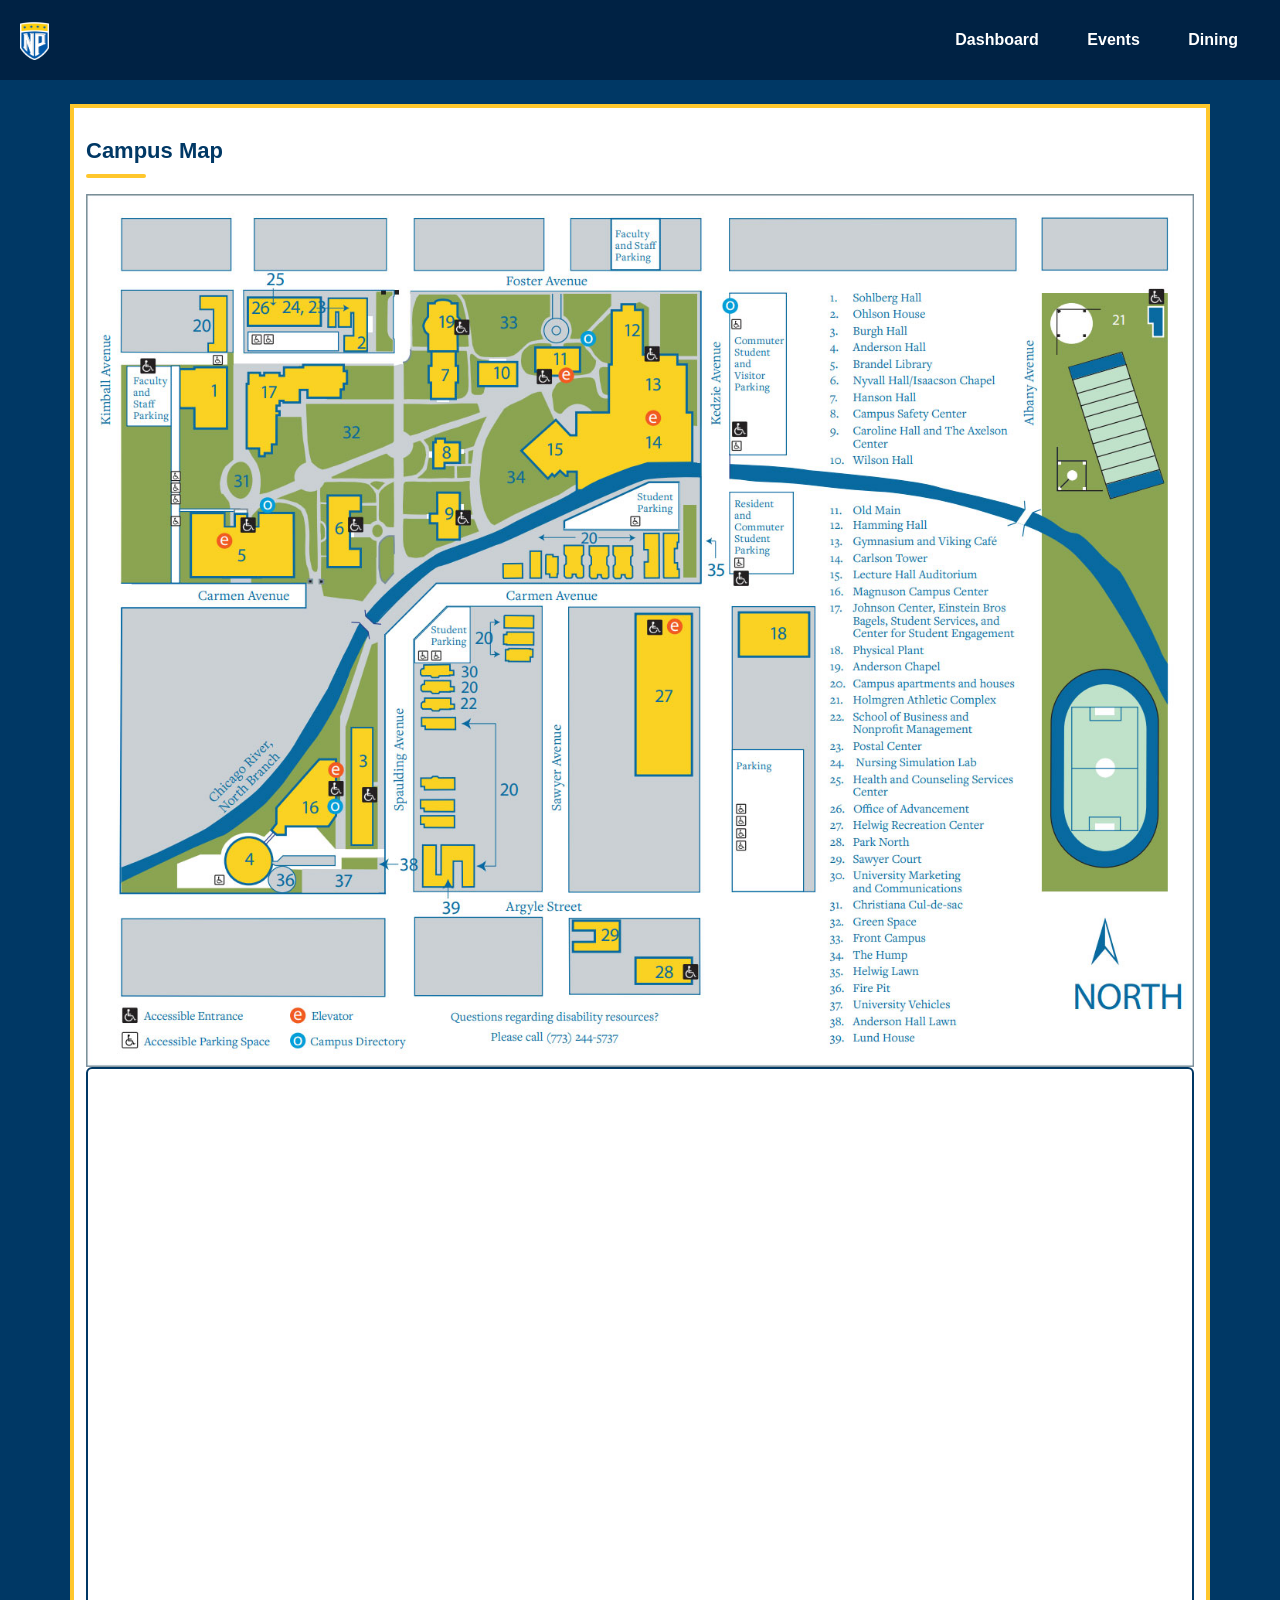
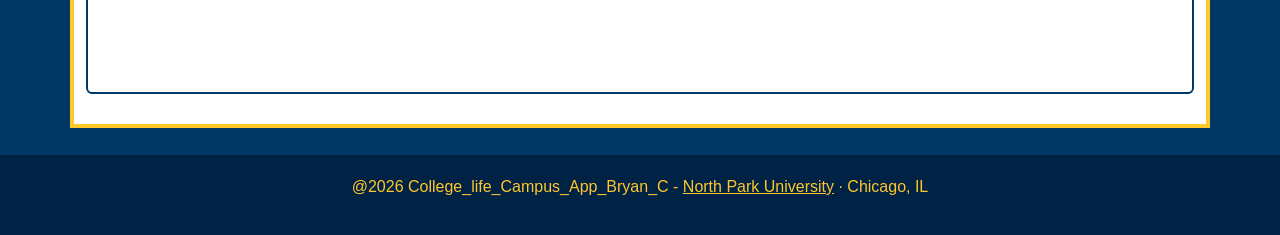
==== Campus_map.html @ 6a66e219 "finished my map page" ====
<!DOCTYPE html>
<html lang="en">
    <head>
    <meta charset="UTF-8">
    <meta name="viewport" content="width=device-width, initial-scale=1.0">
    <title>Map</title>

    <link href="https://cdn.jsdelivr.net/npm/bootstrap@5.3.0/dist/css/bootstrap.min.css" rel="stylesheet">

    <link rel="stylesheet" href="css/style.css">
    </head>
    <body>

        <header>
        <div>
            <img src="img/logo.PNG" alt="site logo" style="height: 40px;">
        </div>
            <nav>
                <a href="index.html" class="active">Dashboard</a>
                <a href="events.html" class="active">Events</a>
                <a href="dining.html" class="active">Dining</a>
            </nav>
        </header>

        <main id="map" class="container my-4">
            <h2>Campus Map</h2>
            <div class="section-divider"></div>

            <div class="campus-image-wrap">
                <img src="img/map.JPEG" alt="campus map" class="campus-map-img">
            </div>

            <div class="google-map-wrap">
                <iframe src="https://www.google.com/maps/embed?pb=!1m14!1m8!1m3!1d1483.0863901741182!2d-87.712016!3d41.9751!3m2!1i1024!2i768!4f13.1!3m3!1m2!1s0x880fcd95e6f08ca7%3A0x860dba52293692b4!2sNorth%20Park%20University!5e0!3m2!1sen!2sus!4v1776973612457!5m2!1sen!2sus"  
                class="google-map-iframe"
                allowfullscreen="" 
                loading="lazy" 
                referrerpolicy="no-referrer-when-downgrade">
            </iframe>
            </div>
        </main>
        
        </main>
        <footer class="mt-4">
            <div class="container">
                <p>@2026 College_life_Campus_App_Bryan_C - <a href="#">North Park University</a> · Chicago, IL</p>
            </div>
        </footer>

        <script src="https://cdn.jsdelivr.net/npm/bootstrap@5.3.3/dist/js/bootstrap.bundle.min.js" integrity="sha384-YvpcrYf0tY3lHB60NNkmXc5s9fDVZLESaAA55NDzOxhy9GkcIdslK1eN7N6jIeHz" crossorigin="anonymous"></script>
        <script src = "/js/style.js"></script>
    </body>
</html>
---- css/style.css ----
header {
  background-color: #002244;
  display: flex;
  justify-content: space-between;
  align-items: center;
  padding: 20px;
  margin-bottom: 20px;
  border: none;
}

h3 {
  font-size: 30px;
  text-align: center;
}

body {
  background-color: #003865;
  margin: 0;
  padding: 0;
}

* {
  font-family: sans-serif;
}

.subheader {
  font-weight: bold;
  font-size: 16px;
  color: #003865;
}

.button {
  background-color: #FFC72C;
  color: #003865;
  font-weight: bold;
  padding: 15px;
  text-align: center;
  text-decoration: none;
  font-size: 16px;
  display: inline-block;
  margin: 10px;
  cursor: pointer;
  border: 2px solid #003865;
  border-radius: 0;
}

.button:hover,
button:hover {
  background-color: #f7e7a1;
}

.btn-gold {
  background: #FFC72C;
  color: #003865;
  border: 2px solid #003865;
  padding: 12px 24px;
  font-weight: bold;
  border-radius: 0px;
  transition: 0.2s;
  cursor: pointer;
  font-size: 16px;
}

.btn-gold:hover {
  background: #f7e7a1;
}

nav a {
  margin: 0 10px;
  text-decoration: none;
  color: #FFC72C; 
  font-weight: bold;
  padding: 8px 12px;
  background-color: transparent;
  border-radius: 0;
  transition: 0.2s;
}

nav a:hover {
  text-decoration: none;
  background-color: #f7e7a1;
}

nav a.active {
  background-color: #002244; 
  color: white !important;
  padding: 8px 12px;
  border-radius: 0;
}

section {
  background-color: white;
  padding: 25px;
  margin: 0;
  border-radius: 0;
  border: 3px solid #003865;
  box-shadow: none;
  height: 100%;
  display: flex;
  flex-direction: column;
}

h2 {
  color: #003865;
  font-size: 22px;
  font-weight: bold;
  margin: 0 0 10px 0;
}

h1 {
  color: #FFC72C;
  margin: 0;
}

.section-divider {
  width: 60px;
  height: 4px;
  background: #FFC72C;
  margin: 8px 0 16px 0;
  border-radius: 2px;
}

footer {
  background-color: #002244;
  text-align: center;
  padding: 20px;
  color: #FFC72C;
  margin-top: 30px;
  border-top: 3px solid #003865;
}

footer a {
  color: #FFC72C;
  text-decoration: underline;
}


table {
  width: 100%;
  border-collapse: collapse;
  background-color: white;
  border-radius: 0;
  overflow: hidden;
}

th {
  background-color: #FFC72C;
  color: #003865;
  padding: 12px;
  font-weight: bold;
  font-size: 16px;
}

td {
  border: 1px solid #FFC72C;
  padding: 12px;
  color: #003865;
}

input[type=text] {
  width: 100%;
  padding: 12px;
  margin: 10px 0;
  border: 2px solid #003865;
  border-radius: 0;
  font-size: 16px;
  box-sizing: border-box;
}

input[type=text]:focus {
  outline: none;
  border: 2px solid #FFC72C;
}

main {
  background: white;
  border: 4px solid #FFC72C;
  border-radius: 0;
  padding: 30px;
  margin: 20px auto;
  max-width: 1200px;
}

#dashboard .container {
  max-width: 1200px !important;
}

.weather-card,
.quick-actions-card,
.status-card {
  min-height: 400px;
  border: 3px solid #003865;
}

.quick-action-item,
.quick-action-box {
  border: 2px solid #FFC72C !important;
  background-color: white !important;
  transition: 0.3s !important;
  box-shadow: none !important;
  padding: 18px !important;
  display: flex !important;
  flex-direction: column !important;
  justify-content: center !important;
  align-items: center !important;
  cursor: pointer !important;
  text-decoration: none !important;
  min-height: 120px;
  gap: 10px;
}

.quick-action-item:hover,
.quick-action-box:hover {
  background-color: #f7e7a1 !important;
  transform: translateY(-3px);
}

.quick-action-item .emoji,
.quick-action-box .emoji {
  font-size: 28px;
  line-height: 1;
  margin: 0;
}

.quick-action-item .action-label,
.quick-action-box .action-label {
  margin: 0 !important;
  font-size: 14px !important;
  font-weight: 600 !important;
  color: #003865;
  text-align: center;
}

a .quick-action-item {
  color: #003865;
  text-decoration: none;
}

/* Status Box */
.status-box {
  border: 2px solid #003865;
  background-color: white;
  padding: 30px;
  text-align: center;
}

.status-number {
  font-size: 2.5rem;
  font-weight: bold;
  margin: 15px 0 5px 0;
  color: #003865;
}

.status-label {
  font-size: 14px;
  font-weight: 600;
  margin: 0 0 20px 0;
  color: #003865;
}

.status-card p {
  text-align: center;
}

#dashboard .row {
  gap: 20px;
}

#dashboard .col-md-4 {
  flex: 0 0 30% !important;
  max-width: 30% !important;
}

.quick-actions-card .row.g-3 {
  gap: 12px;
}

#events section {
  margin: 20px 0;
}

#dining section:first-of-type p {
  font-size: 2rem;
  font-weight: bold;
  margin: 5px 0;
  text-align: center;
}

@media (max-width: 992px) {
  #dashboard .col-lg-4 {
    flex: 0 0 calc(50% - 10px);
  }
}

@media (max-width: 768px) {
  main {
    padding: 15px;
  }

  #dashboard .row {
    gap: 15px;
  }

  section {
    padding: 20px;
    min-height: auto;
  }

  .weather-card,
  .quick-actions-card,
  .status-card {
    min-height: 300px;
  }

  .quick-action-item,
  .quick-action-box {
    min-height: 120px;
    padding: 20px 10px !important;
  }
}

@media (max-width: 600px) {
  #dashboard .col-lg-4,
  #dashboard .col-md-6,
  #dashboard .col-md-4 {
    flex: 0 0 100% !important;
    max-width: 100% !important;
  }

  #dashboard .row {
    gap: 10px;
  }

  main {
    padding: 10px;
    margin: 10px auto;
    border: 2px solid #003865;
  }

  section {
    padding: 15px;
    margin: 0;
  }

  h2 {
    font-size: 18px;
  }

  .quick-actions-card .col-6 {
    flex: 0 0 100%;
    max-width: 100%;
  }

  input[type=text] {
    max-width: 100%;
  }

  table td, table th {
    font-size: 13px;
    padding: 8px;
  }

  nav a {
    padding: 8px 12px;
    font-size: 14px;
    margin: 0 5px;
  }
}

/*
Events Page
*/

#events {
  background: white;
  border: 4px solid #003865;
  border-radius: 0;
  padding: 30px;
  margin: 20px auto;
  max-width: 1200px;
}

#events .container {
  max-width: 1200px !important;
}

.events-header {
  display: flex;
  justify-content: space-between;
  align-items: center;
  margin-bottom: 30px;
  gap: 20px;
  flex-wrap: wrap;
}

.events-header h1 {
  color: #003865;
  font-size: 32px;
  font-weight: bold;
  margin: 0;
}

.search-input {
  width: 100%;
  max-width: 300px;
  padding: 12px 15px;
  border: 2px solid #003865;
  border-radius: 0;
  font-size: 16px;
  box-sizing: border-box;
}

.search-input:focus {
  outline: none;
  border: 2px solid #FFC72C;
  background-color: #f7e7a1;
}

.events-list {
  display: flex;
  flex-direction: column;
  gap: 20px;
}

.event-card {
  background-color: white;
  border: 3px solid #003865;
  border-radius: 0;
  transition: 0.3s;
  box-shadow: none;
  display: flex;
  flex-direction: row;
  gap: 20px;
  padding: 20px;
  align-items: stretch;
}

.event-card:hover {
  background-color: #f7e7a1;
  transform: translateX(5px);
}

/* Event Image */
.event-image {
  flex: 0 0 200px;
  height: 200px;
  overflow: hidden;
  border: 2px solid #003865;
  border-radius: 0;
}

.event-image img {
  width: 100%;
  height: 100%;
  object-fit: cover;
}

/* Event Content */
.event-content {
  flex: 1;
  display: flex;
  flex-direction: column;
  justify-content: space-between;
}

.event-card h3 {
  color: #003865;
  font-size: 22px;
  font-weight: bold;
  margin: 0 0 15px 0;
  border-bottom: 2px solid #003865;
  padding-bottom: 10px;
}

.event-details {
  padding: 10px 0;
}

.event-details p {
  margin: 8px 0;
  color: #003865;
  font-size: 14px;
  line-height: 1.6;
}

.event-details strong {
  font-weight: 600;
}

.btn-view-details {
  background-color: #FFC72C;
  color: #003865;
  border: 2px solid #003865;
  padding: 12px 24px;
  font-weight: bold;
  font-size: 14px;
  cursor: pointer;
  border-radius: 0;
  transition: 0.2s;
  align-self: flex-start;
  margin-top: 15px;
}

.btn-view-details:hover {
  background-color: #f7e7a1;
  transform: scale(1.05);
}

@media (max-width: 768px){
  #events {
    padding: 15px;
  }

  .events-header {
    flex-direction: column;
    align-items: stretch;
  }

  .events-header h1 {
    font-size: 24px;
  }

  .search-input {
    max-width: 100%;
  }

  .event-card {
    flex-direction: column;
    padding: 15px;
  }

  .event-image {
    flex: 0 0 150px;
    height: 150px;
  }

.event-image {
  width: 100%;
  height: 200px;
  object-fit: cover;
  border-bottom: 3px solid #003865;
  margin: -25px -25px 15px -25px;
  border-radius: 0;
}
}
/* Make event card images responsive */
@media (max-width: 768px) {
  .event-image {
    height: 150px;
  }
}

@media (max-width: 600px) {
  .event-image {
    height: 120px;
    margin: -15px -15px 12px -15px;
  }
}
/* campus map page */

.map-container{
  max-width: 1200px;
  margin: 10px auto;
  padding:18px;
  background: #fff;
  border: 4px solid #FFC72C;
}

.campus-img-wrap{
  text-align: center;
  margin-bottom: 10px;
}

.map-content-wrap{
  max-width: 100%;
  margin: 0 auto;
}

.campus-map-img{
  max-width: 100%;
  height: auto;
  display: block;
}

.google-map-wrap{
  position: relative;
  width: 100%;
  max-width: 100%;
  padding-bottom: 56.25%;
  height: 0;
  overflow: hidden;
  border: 2px solid #003865;
  border-radius: 6px;
}

.google-map-iframe{
  position: absolute;
  top: 0;
  left: 0;
  width: 100%;
  height: 100%;
  border: 0;
}
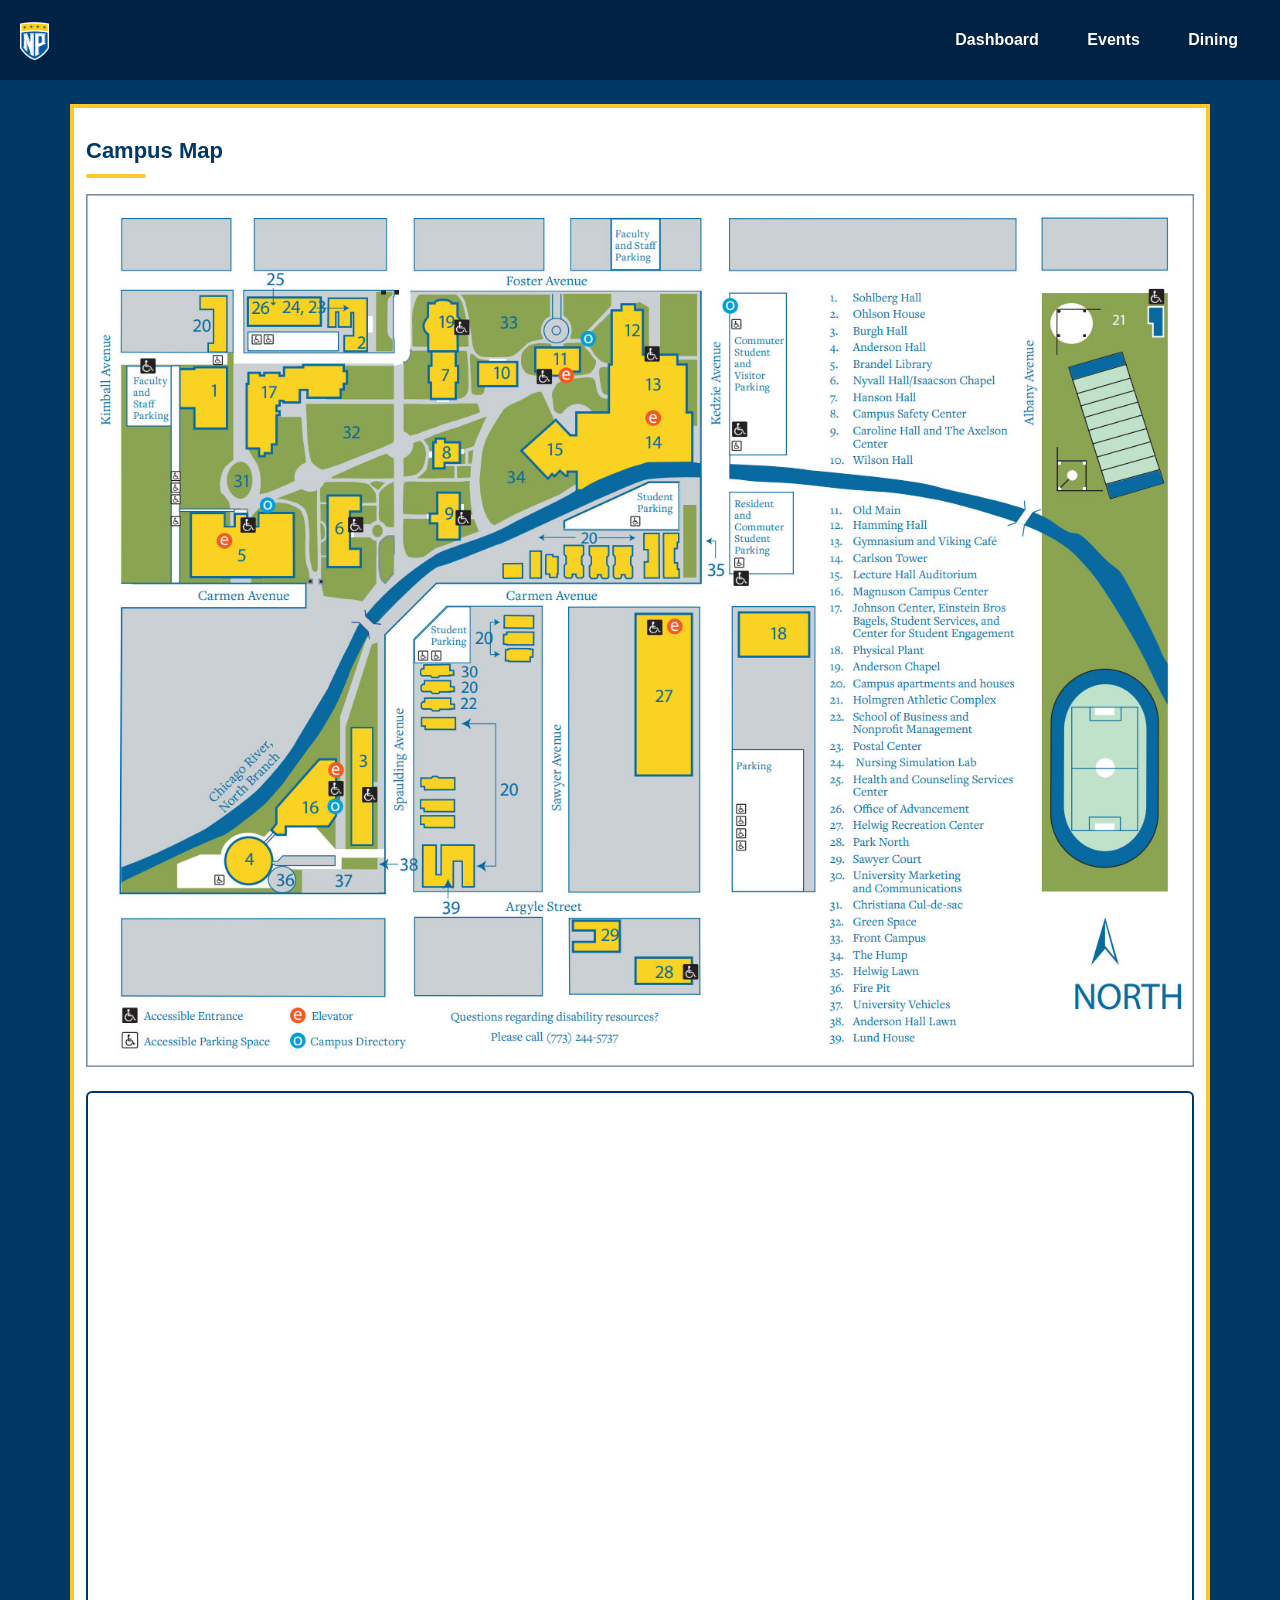
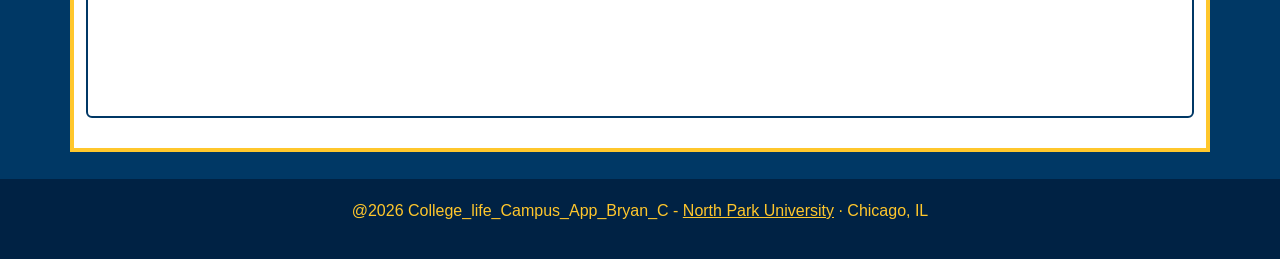
==== commit a0680277: "Final project submission" ====
--- a/Campus_map.html
+++ b/Campus_map.html
@@ -7,7 +7,8 @@
 
     <link href="https://cdn.jsdelivr.net/npm/bootstrap@5.3.0/dist/css/bootstrap.min.css" rel="stylesheet">
 
-    <link rel="stylesheet" href="css/style.css">
+    <link rel="stylesheet" href="css/main.css">
+    <link rel="stylesheet" href="css/campus_map.css">
     </head>
     <body>
 
@@ -26,7 +27,8 @@
             <h2>Campus Map</h2>
             <div class="section-divider"></div>
 
-            <div class="campus-image-wrap">
+        <div class="map-content-wrap">
+            <div class="campus-img-wrap mb-4">
                 <img src="img/map.JPEG" alt="campus map" class="campus-map-img">
             </div>
 
@@ -38,6 +40,7 @@
                 referrerpolicy="no-referrer-when-downgrade">
             </iframe>
             </div>
+        </div>
         </main>
         
         </main>
--- a/css/main.css
+++ b/css/main.css
@@ -0,0 +1,210 @@
+/* the main css file*/
+header {
+  background-color: #002244;
+  display: flex;
+  justify-content: space-between;
+  align-items: center;
+  padding: 20px;
+  margin-bottom: 20px;
+  border: none;
+}
+
+h3 {
+  font-size: 30px;
+  text-align: center;
+}
+
+body {
+  background-color: #003865;
+  margin: 0;
+  padding: 0;
+}
+
+* {
+  font-family: sans-serif;
+}
+
+.button {
+  background-color: #FFC72C;
+  color: #003865;
+  font-weight: bold;
+  padding: 15px;
+  text-align: center;
+  text-decoration: none;
+  font-size: 16px;
+  display: inline-block;
+  margin: 10px;
+  cursor: pointer;
+  border: 2px solid #003865;
+  border-radius: 0;
+}
+
+.button:hover,
+button:hover {
+  background-color: #f7e7a1;
+}
+
+.btn-gold {
+  background: #FFC72C;
+  color: #003865;
+  border: 2px solid #003865;
+  padding: 12px 24px;
+  font-weight: bold;
+  border-radius: 0px;
+  transition: 0.2s;
+  cursor: pointer;
+  font-size: 16px;
+}
+
+.btn-gold:hover {
+  background: #f7e7a1;
+}
+
+nav a {
+  margin: 0 10px;
+  text-decoration: none;
+  color: #FFC72C; 
+  font-weight: bold;
+  padding: 8px 12px;
+  background-color: transparent;
+  border-radius: 0;
+  transition: 0.2s;
+}
+
+nav a:hover {
+  text-decoration: none;
+  background-color: #f7e7a1;
+}
+
+nav a.active {
+  background-color: #002244; 
+  color: white !important;
+  padding: 8px 12px;
+  border-radius: 0;
+}
+
+section {
+  background-color: white;
+  padding: 25px;
+  margin: 0;
+  border-radius: 0;
+  border: 3px solid #003865;
+  box-shadow: none;
+  height: 100%;
+  display: flex;
+  flex-direction: column;
+}
+
+h2 {
+  color: #003865;
+  font-size: 22px;
+  font-weight: bold;
+  margin: 0 0 10px 0;
+}
+
+h1 {
+  color: #FFC72C;
+  margin: 0;
+}
+
+.section-divider {
+  width: 60px;
+  height: 4px;
+  background: #FFC72C;
+  margin: 8px 0 16px 0;
+  border-radius: 2px;
+}
+
+footer {
+  background-color: #002244;
+  text-align: center;
+  padding: 20px;
+  color: #FFC72C;
+  margin-top: 30px;
+  border-top: 3px solid #003865;
+}
+
+footer a {
+  color: #FFC72C;
+  text-decoration: underline;
+}
+
+table {
+  width: 100%;
+  border-collapse: collapse;
+  background-color: white;
+  border-radius: 0;
+  overflow: hidden;
+}
+
+th {
+  background-color: #FFC72C;
+  color: #003865;
+  padding: 12px;
+  font-weight: bold;
+  font-size: 16px;
+}
+
+td {
+  border: 1px solid #FFC72C;
+  padding: 12px;
+  color: #003865;
+}
+
+input[type=text] {
+  width: 100%;
+  padding: 12px;
+  margin: 10px 0;
+  border: 2px solid #003865;
+  border-radius: 0;
+  font-size: 16px;
+  box-sizing: border-box;
+}
+
+input[type=text]:focus {
+  outline: none;
+  border: 2px solid #FFC72C;
+}
+
+main {
+  background: white;
+  border: 4px solid #FFC72C;
+  border-radius: 0;
+  padding: 30px;
+  margin: 20px auto;
+  max-width: 1200px;
+}
+
+@media (max-width: 768px) {
+  main {
+    padding: 15px;
+  }
+
+  section {
+    padding: 20px;
+    min-height: auto;
+  }
+}
+
+@media (max-width: 600px) {
+  main {
+    padding: 10px;
+    margin: 10px auto;
+    border: 2px solid #003865;
+  }
+
+  h2 {
+    font-size: 18px;
+  }
+
+  nav a {
+    padding: 8px 12px;
+    font-size: 14px;
+    margin: 0 5px;
+  }
+
+  table td, table th {
+    font-size: 13px;
+    padding: 8px;
+  }
+}
--- a/css/campus_map.css
+++ b/css/campus_map.css
@@ -0,0 +1,43 @@
+.map-container{
+  max-width: 1200px;
+  margin: 10px auto;
+  padding:18px;
+  background: #fff;
+  border: 4px solid #FFC72C;
+}
+
+.campus-img-wrap{
+  text-align: center;
+  margin-bottom: 10px;
+}
+
+.map-content-wrap{
+  max-width: 100%;
+  margin: 0 auto;
+}
+
+.campus-map-img{
+  max-width: 100%;
+  height: auto;
+  display: block;
+}
+
+.google-map-wrap{
+  position: relative;
+  width: 100%;
+  max-width: 100%;
+  padding-bottom: 56.25%;
+  height: 0;
+  overflow: hidden;
+  border: 2px solid #003865;
+  border-radius: 6px;
+}
+
+.google-map-iframe{
+  position: absolute;
+  top: 0;
+  left: 0;
+  width: 100%;
+  height: 100%;
+  border: 0;
+}
